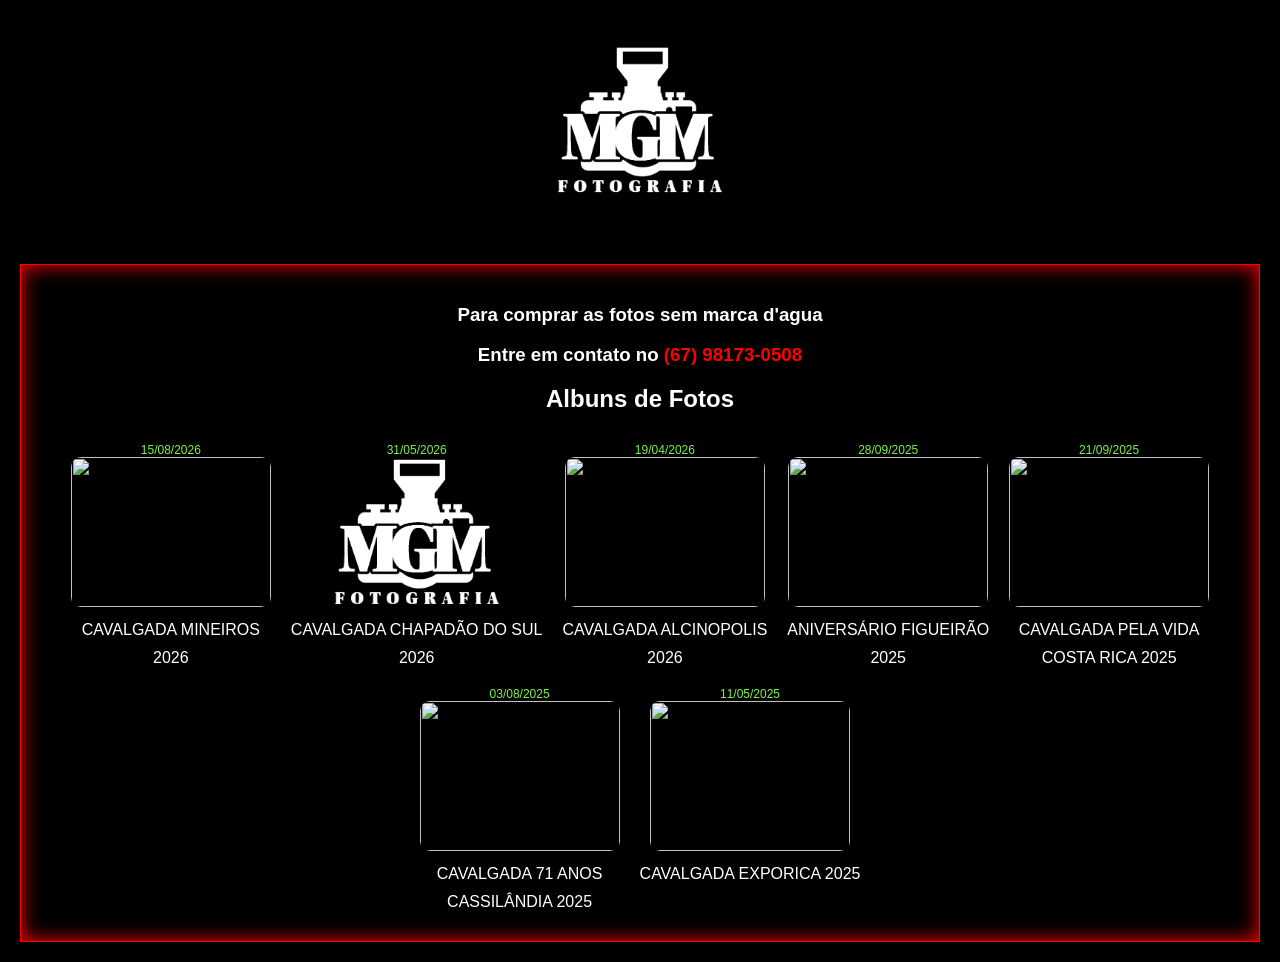
==== index.html @ 1d05a601 "Update index.html" ====
<!DOCTYPE html>
<html lang="pt-BR">
<head>
    <meta charset="UTF-8">
    <meta name="viewport" content="width=device-width, initial-scale=1.0">
    <title>MGM FOTOGRAFIA</title>
    <link rel="stylesheet" href="style.css">
</head>
<body>

	
	
    <div class="logo">
        <img src="logo.png" alt="Logo MGM FOTOGRAFIA">
		
		
    </div>

    <main>
        <section>
           <div align=center>
<h3 style="text-align: center;">Para comprar as fotos sem marca d'agua</h3>
		<h3 style="text-align: center;">Entre em contato no <a href="tel:+5567981730508" style="color: red">(67) 98173-0508</a></h3>
            <h2>Albuns de Fotos</h2>
            <ul>
                <!-- Adicione os links dos drives aqui -->

			<li>
			<small>15/08/2026</small>
			<a href="about:blank">
                        <img src="https://encrypted-tbn0.gstatic.com/images?q=tbn:ANd9GcQCjbcLrhGgcOgCct40wcF7vHJnPxukl-0k5dU1DYc5aQCUdmYhcQnv37E&s=10">
                        <span>CAVALGADA MINEIROS</span>
			<span>2026</span>
                        
                    </a>
				
			<li>
			<small>31/05/2026</small>
			<a href="https://drive.google.com/drive/folders/1u0vnWsjF8ug4Y3J7zZbnrZvNIajHhuUs?usp=drive_link">
                        <img src="https://dgabegmm.github.io/mgmfotografia/logo.png">
                        <span>CAVALGADA CHAPADÃO DO SUL</span>
			<span>2026</span>
                        
                    </a>
					
					
			</li>
				<li>
			<small>19/04/2026</small>
			<a href="https://drive.google.com/drive/folders/1DLTAQKybrGxnPbMqW7BZ0XBxplq1gwZU?usp=drive_link">
                        <img src="https://raw.githubusercontent.com/DGabeGMM/mgmfotografia/refs/heads/main/previews/6.jpg">
                        <span>CAVALGADA ALCINOPOLIS</span>
			<span>2026</span>
                        
                    </a>
					
					
			</li>
				
				
				
				
				
				<li>
			<small>28/09/2025</small>
			<a href="https://drive.google.com/drive/folders/13xh6gHnAKGg1mSlSO6Oz-Z95RPS1jDZ2?usp=sharing">
                        <img src="https://github.com/DGabeGMM/mgmfotografia/blob/main/preview5.JPG?raw=true">
                        <span>ANIVERSÁRIO FIGUEIRÃO</span>
			<span>2025</span>
                        
                    </a>
					
					
			</li>
				
			<li>
			<small>21/09/2025</small>
			<a href="https://drive.google.com/drive/folders/1QlFXbKp-e0w8OAmXrbSVpWennI5batqh?usp=sharing">
                        <img src="https://github.com/DGabeGMM/mgmfotografia/blob/main/preview4.JPG?raw=true">
                        <span>CAVALGADA PELA VIDA</span>
			<span>COSTA RICA 2025</span>
                        
                    </a>
					
					
			</li>




			<!--	BODAS DO GRAUDIUNUS
			 <li>
			<small>06/09/2025</small>
			<a href="https://drive.google.com/drive/folders/1nfNQBGlrqtuqopcts7oRO17jtAgJeK4N?usp=sharing">
                        <img src="https://github.com/DGabeGMM/mgmfotografia/blob/main/preview3.JPG?raw=true">
                        <span>BODAS DE 70 ANOS</span>
						<span>GRAUDIUNUS & IDA GAZONI</span>
			
                        
                    </a>
					
					
				</li>

-->
				
		    <li>
			<small>03/08/2025</small>
			<a href="https://drive.google.com/drive/folders/1pZcK34UfL_QPyxz94jBIZM5coixGMxIJ?usp=sharing">
                        <img src="https://github.com/DGabeGMM/mgmfotografia/blob/main/preview2.JPG?raw=true">
                        <span>CAVALGADA 71 ANOS</span>
			<span>CASSILÂNDIA 2025</span>
                        
                    </a>
					
					
				</li>

		    
                <li>
	            <small>11/05/2025</small>
                    <a href="https://drive.google.com/drive/folders/1qVOoNu745vDQoSncDy44DmpMT3TIeYfe?usp=sharing">
                    <img src="https://github.com/DGabeGMM/mgmfotografia/blob/main/preview1.JPG?raw=true">
                    <span>CAVALGADA EXPORICA 2025</span>
                    
                    </a>
					
					
					
                </li>
				
				
				
				
                <div align=center>



              


            </ul>
        </section>
    </main>
</body>
</html>
---- style.css ----
body {
    font-family: Arial, sans-serif;
    margin: 0;
    padding: 0;
    background-color: #000; /* Fundo preto */
    color: #fff; /* Cor do texto branca */
}

.logo {
    text-align: center;
    padding: 20px;
}

.logo img {
    width: 200px; /* Ajuste o tamanho da logo */
}

main {
    display: flex;
    flex-direction: column;
    align-items: center;
    padding: 20px;
}

section {
    background-color: #000;
    padding: 20px;
    border: 1px solid #ff0000;
    box-shadow: inset 0px 0px 20px 0px rgb(255 0 0);
}

h2 {
    margin-top: 0;
}

ul {
    list-style: none;
    padding: 0;
    margin: 0;
    display: flex;
    flex-wrap: wrap;
    justify-content: center;
}

li {
    margin: 10px;
}

a {
    text-decoration: none;
    color: #fff; /* Cor do link branca */
}

a img {
    width: 200px; /* Ajuste o tamanho da imagem */
    height: 150px; /* Ajuste o tamanho da imagem */
    object-fit: cover;
    border-radius: 10px;
}

a span {
    display: block;
    text-align: center;
    margin-top: 10px;
}

small {
    display: block;
    text-align: center;
    font-size: 12px;
    color: #7cf249;
}


a:hover {
    color: #ccc; /* Cor do link ao passar o mouse */
}

a:hover img {
    opacity: 0.8;
}
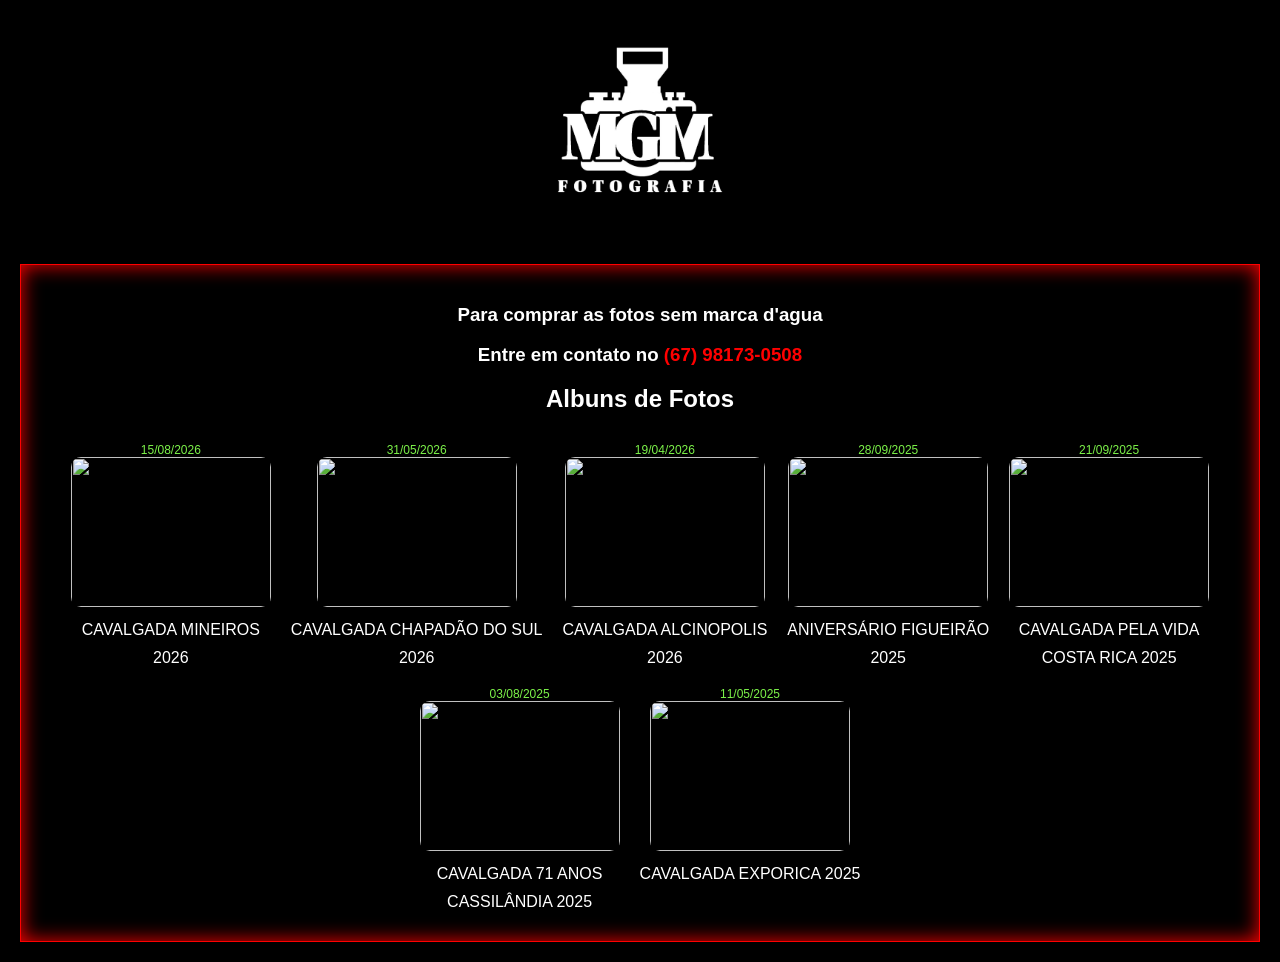
==== commit b8e350dd: "Update index.html" ====
--- a/index.html
+++ b/index.html
@@ -37,7 +37,7 @@
 			<li>
 			<small>31/05/2026</small>
 			<a href="https://drive.google.com/drive/folders/1u0vnWsjF8ug4Y3J7zZbnrZvNIajHhuUs?usp=drive_link">
-                        <img src="https://dgabegmm.github.io/mgmfotografia/logo.png">
+                        <img src="https://github.com/DGabeGMM/mgmfotografia/blob/main/previews/7.JPG?raw=true">
                         <span>CAVALGADA CHAPADÃO DO SUL</span>
 			<span>2026</span>
                         
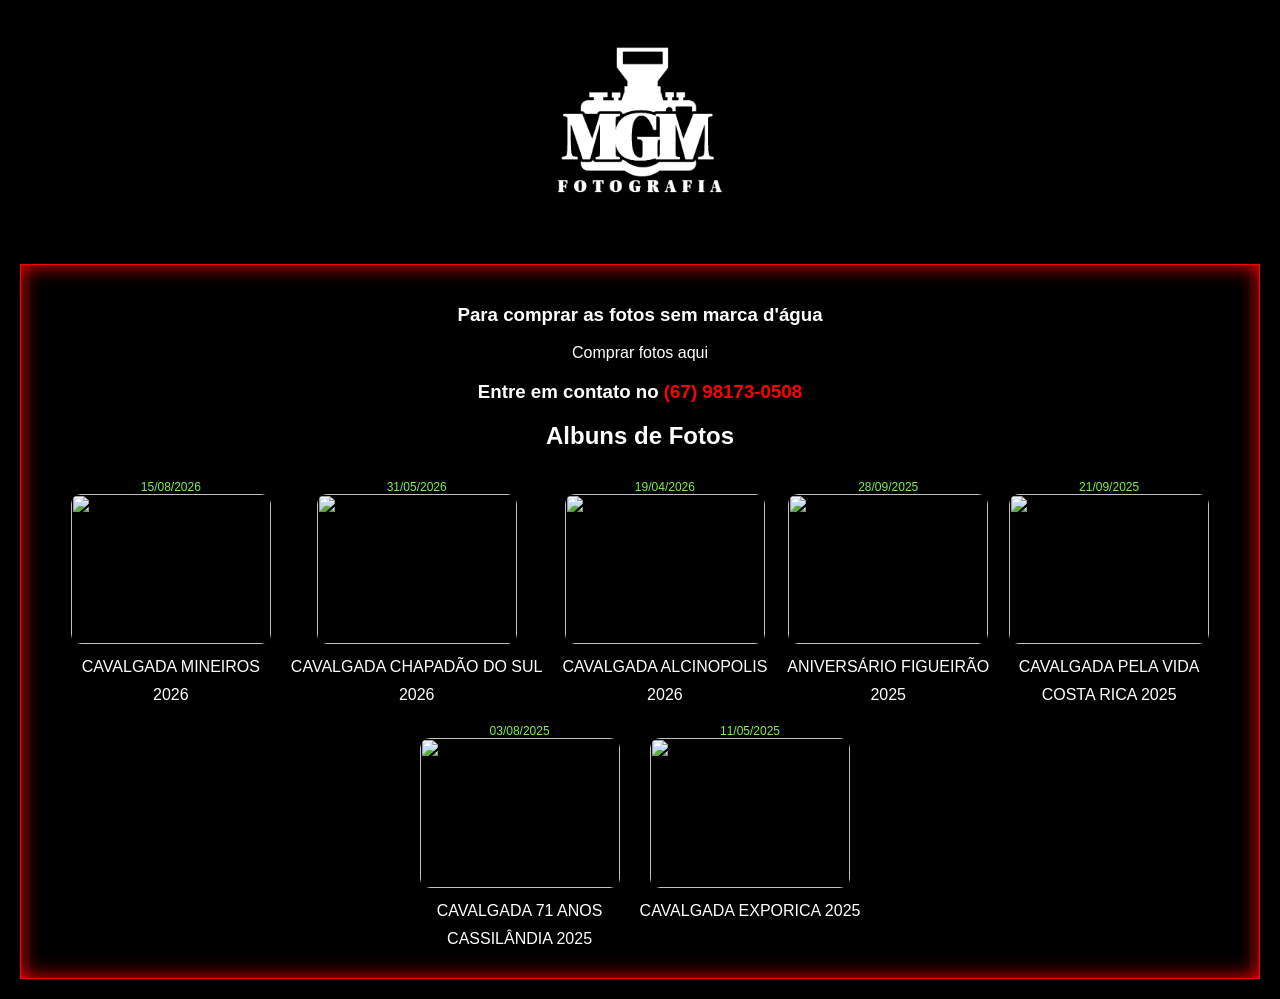
==== commit d001ec30: "BOTÃO DE COMPRAR" ====
--- a/index.html
+++ b/index.html
@@ -18,9 +18,20 @@
 
     <main>
         <section>
-           <div align=center>
-<h3 style="text-align: center;">Para comprar as fotos sem marca d'agua</h3>
-		<h3 style="text-align: center;">Entre em contato no <a href="tel:+5567981730508" style="color: red">(67) 98173-0508</a></h3>
+           
+    <h3 style="text-align: center;">Para comprar as fotos sem marca d'água</h3>
+    <div align=center>
+		
+    <!-- Botão do WhatsApp -->
+    <a href="https://wa.me/5567981730508?text=Olá,%20gostaria%20de%20comprar%20fotos!" target="_blank" class="btn-whatsapp">
+        Comprar fotos aqui
+    </a>
+	<h3 style="text-align: center;">Entre em contato no <a href="tel:+5567981730508" style="color: red">(67) 98173-0508</a></h3>
+
+<div align="center">
+
+
+
             <h2>Albuns de Fotos</h2>
             <ul>
                 <!-- Adicione os links dos drives aqui -->
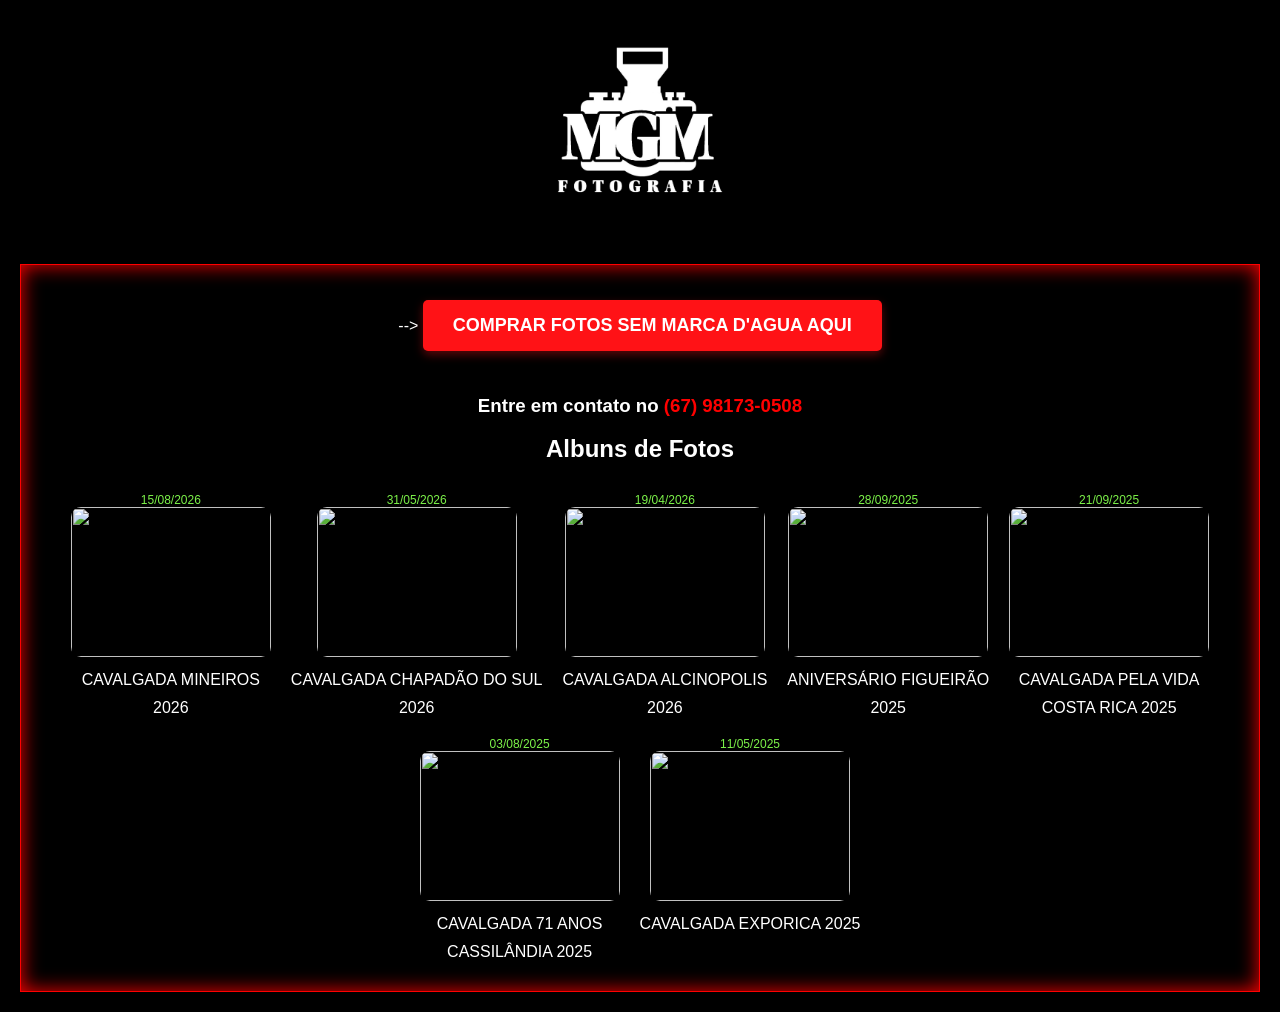
==== commit d0a34ef1: "Update index.html" ====
--- a/index.html
+++ b/index.html
@@ -14,17 +14,17 @@
         <img src="logo.png" alt="Logo MGM FOTOGRAFIA">
 		
 		
-    </div>
+   </div>
 
     <main>
         <section>
            
-    <h3 style="text-align: center;">Para comprar as fotos sem marca d'água</h3>
-    <div align=center>
+    <!-- <h3 style="text-align: center;">Para comprar as fotos sem marca d'água</h3> -->
+    <div align=center> -->
 		
     <!-- Botão do WhatsApp -->
     <a href="https://wa.me/5567981730508?text=Olá,%20gostaria%20de%20comprar%20fotos!" target="_blank" class="btn-whatsapp">
-        Comprar fotos aqui
+        Comprar fotos sem marca d'agua aqui 
     </a>
 	<h3 style="text-align: center;">Entre em contato no <a href="tel:+5567981730508" style="color: red">(67) 98173-0508</a></h3>
 
--- a/style.css
+++ b/style.css
@@ -80,5 +80,26 @@
     opacity: 0.8;
 }
 
+/* Estilo do Botão do WhatsApp */
+.btn-whatsapp {
+    display: inline-block;
+    background-color: #FF1216; /* Verde oficial do WhatsApp */
+    color: #ffffff !important;
+    font-size: 18px;
+    font-weight: bold;
+    text-transform: uppercase;
+    padding: 15px 30px;
+    border-radius: 5px;
+    margin: 15px 0 25px 0;
+    box-shadow: 0px 4px 10px rgba(225, 18, 22, 0.4);
+    transition: all 0.3s ease;
+}
+
+.btn-whatsapp:hover {
+    background-color: #A80C0F; /* Verde mais escuro ao passar o mouse */
+    transform: scale(1.05); /* Pequeno efeito de aumento */
+    opacity: 1; /* Previne a opacidade configurada no "a:hover" geral */
+}
 
 
+
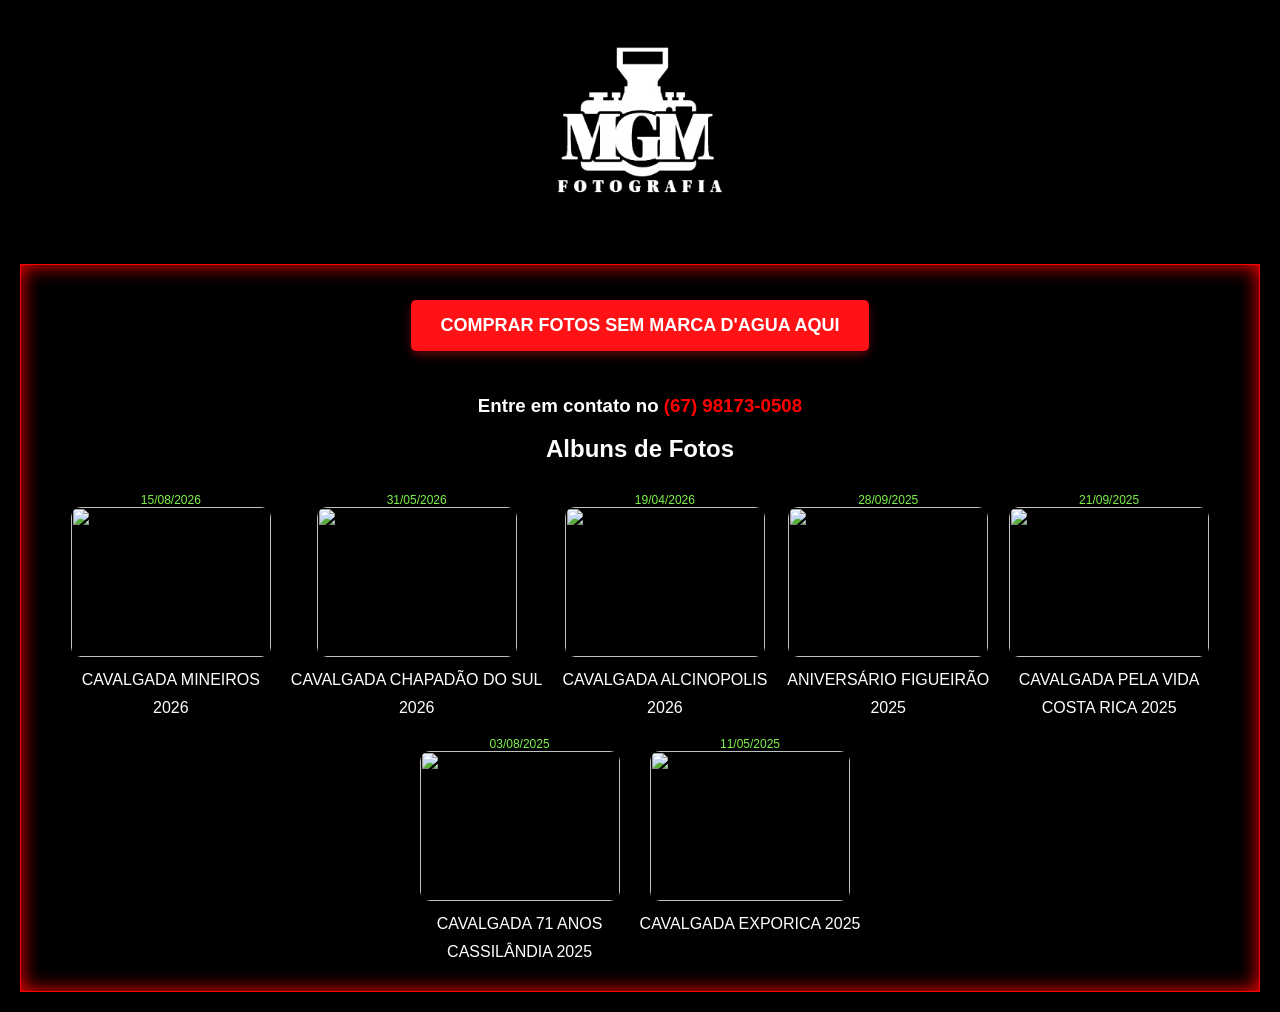
==== commit 625df6be: "Update index.html" ====
--- a/index.html
+++ b/index.html
@@ -20,7 +20,7 @@
         <section>
            
     <!-- <h3 style="text-align: center;">Para comprar as fotos sem marca d'água</h3> -->
-    <div align=center> -->
+    <div align=center>
 		
     <!-- Botão do WhatsApp -->
     <a href="https://wa.me/5567981730508?text=Olá,%20gostaria%20de%20comprar%20fotos!" target="_blank" class="btn-whatsapp">
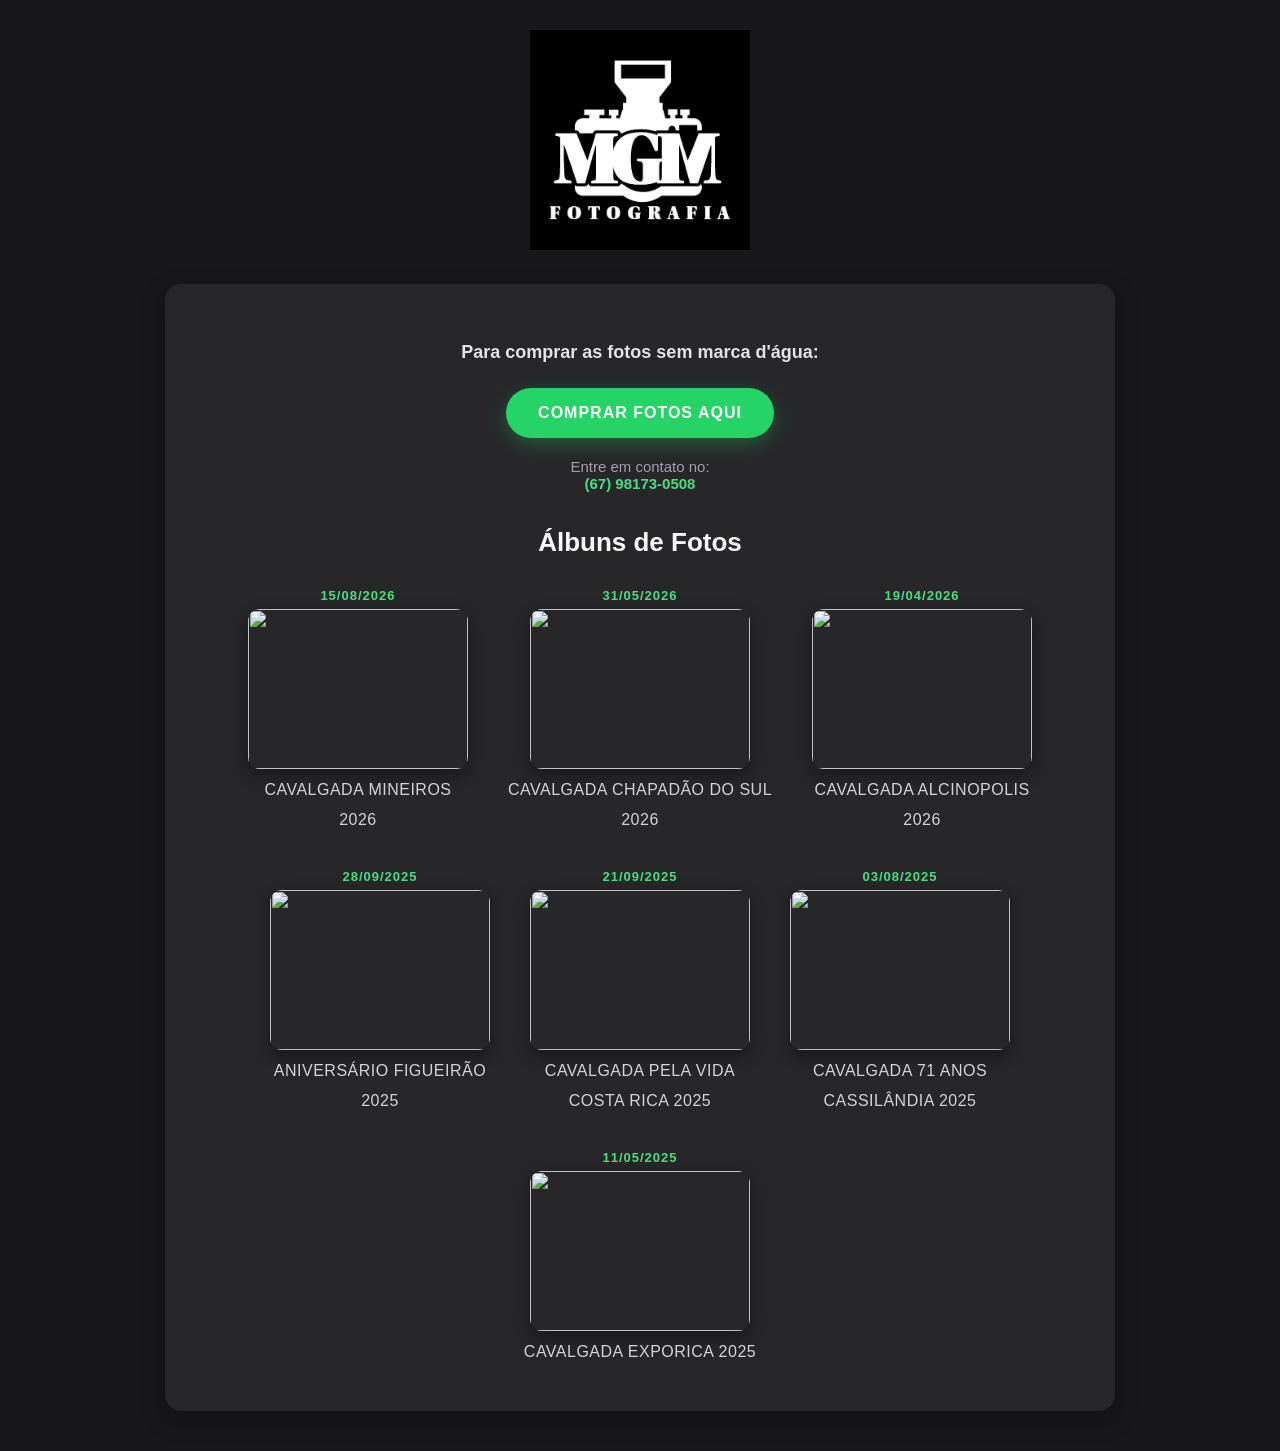
==== commit 536d8a41: "Mudança Index" ====
--- a/index.html
+++ b/index.html
@@ -8,164 +8,95 @@
 </head>
 <body>
 
-	
-	
     <div class="logo">
         <img src="logo.png" alt="Logo MGM FOTOGRAFIA">
-		
-		
-   </div>
+    </div>
 
     <main>
         <section>
            
-    <!-- <h3 style="text-align: center;">Para comprar as fotos sem marca d'água</h3> -->
-    <div align=center>
-		
-    <!-- Botão do WhatsApp -->
-    <a href="https://wa.me/5567981730508?text=Olá,%20gostaria%20de%20comprar%20fotos!" target="_blank" class="btn-whatsapp">
-        Comprar fotos sem marca d'agua aqui 
-    </a>
-	<h3 style="text-align: center;">Entre em contato no <a href="tel:+5567981730508" style="color: red">(67) 98173-0508</a></h3>
+            <!-- NOVA ÁREA DE CONTATO ORGANIZADA -->
+            <div class="contato-container">
+                <h3 class="texto-chamada">Para comprar as fotos sem marca d'água:</h3>
+                
+                <!-- Botão do WhatsApp -->
+                <a href="https://wa.me/5567981730508?text=Olá,%20gostaria%20de%20comprar%20fotos!" target="_blank" class="btn-whatsapp">
+                    Comprar fotos aqui
+                </a>
+                
+                <!-- Telefone com link clicável sem alterar a cor -->
+                <p class="telefone-texto">Entre em contato no: <strong><a href="tel:+5567981730508" style="color: inherit; text-decoration: none;">(67) 98173-0508</a></strong></p>
+            </div>
 
-<div align="center">
-
-
-
-            <h2>Albuns de Fotos</h2>
+            <!-- ÁREA DOS ÁLBUNS -->
+            <h2 class="titulo-albuns">Álbuns de Fotos</h2>
+            
             <ul>
-                <!-- Adicione os links dos drives aqui -->
-
-			<li>
-			<small>15/08/2026</small>
-			<a href="about:blank">
+                <!-- Links dos drives -->
+                <li>
+                    <small>15/08/2026</small>
+                    <a href="about:blank">
                         <img src="https://encrypted-tbn0.gstatic.com/images?q=tbn:ANd9GcQCjbcLrhGgcOgCct40wcF7vHJnPxukl-0k5dU1DYc5aQCUdmYhcQnv37E&s=10">
                         <span>CAVALGADA MINEIROS</span>
-			<span>2026</span>
-                        
+                        <span>2026</span>
                     </a>
+                </li>
 				
-			<li>
-			<small>31/05/2026</small>
-			<a href="https://drive.google.com/drive/folders/1u0vnWsjF8ug4Y3J7zZbnrZvNIajHhuUs?usp=drive_link">
+                <li>
+                    <small>31/05/2026</small>
+                    <a href="https://drive.google.com/drive/folders/1u0vnWsjF8ug4Y3J7zZbnrZvNIajHhuUs?usp=drive_link">
                         <img src="https://github.com/DGabeGMM/mgmfotografia/blob/main/previews/7.JPG?raw=true">
                         <span>CAVALGADA CHAPADÃO DO SUL</span>
-			<span>2026</span>
-                        
+                        <span>2026</span>
                     </a>
-					
-					
-			</li>
-				<li>
-			<small>19/04/2026</small>
-			<a href="https://drive.google.com/drive/folders/1DLTAQKybrGxnPbMqW7BZ0XBxplq1gwZU?usp=drive_link">
+                </li>
+                
+                <li>
+                    <small>19/04/2026</small>
+                    <a href="https://drive.google.com/drive/folders/1DLTAQKybrGxnPbMqW7BZ0XBxplq1gwZU?usp=drive_link">
                         <img src="https://raw.githubusercontent.com/DGabeGMM/mgmfotografia/refs/heads/main/previews/6.jpg">
                         <span>CAVALGADA ALCINOPOLIS</span>
-			<span>2026</span>
-                        
+                        <span>2026</span>
                     </a>
-					
-					
-			</li>
+                </li>
 				
-				
-				
-				
-				
-				<li>
-			<small>28/09/2025</small>
-			<a href="https://drive.google.com/drive/folders/13xh6gHnAKGg1mSlSO6Oz-Z95RPS1jDZ2?usp=sharing">
+                <li>
+                    <small>28/09/2025</small>
+                    <a href="https://drive.google.com/drive/folders/13xh6gHnAKGg1mSlSO6Oz-Z95RPS1jDZ2?usp=sharing">
                         <img src="https://github.com/DGabeGMM/mgmfotografia/blob/main/preview5.JPG?raw=true">
                         <span>ANIVERSÁRIO FIGUEIRÃO</span>
-			<span>2025</span>
-                        
+                        <span>2025</span>
                     </a>
-					
-					
-			</li>
+                </li>
 				
-			<li>
-			<small>21/09/2025</small>
-			<a href="https://drive.google.com/drive/folders/1QlFXbKp-e0w8OAmXrbSVpWennI5batqh?usp=sharing">
+                <li>
+                    <small>21/09/2025</small>
+                    <a href="https://drive.google.com/drive/folders/1QlFXbKp-e0w8OAmXrbSVpWennI5batqh?usp=sharing">
                         <img src="https://github.com/DGabeGMM/mgmfotografia/blob/main/preview4.JPG?raw=true">
                         <span>CAVALGADA PELA VIDA</span>
-			<span>COSTA RICA 2025</span>
-                        
+                        <span>COSTA RICA 2025</span>
                     </a>
-					
-					
-			</li>
-
-
-
-
-			<!--	BODAS DO GRAUDIUNUS
-			 <li>
-			<small>06/09/2025</small>
-			<a href="https://drive.google.com/drive/folders/1nfNQBGlrqtuqopcts7oRO17jtAgJeK4N?usp=sharing">
-                        <img src="https://github.com/DGabeGMM/mgmfotografia/blob/main/preview3.JPG?raw=true">
-                        <span>BODAS DE 70 ANOS</span>
-						<span>GRAUDIUNUS & IDA GAZONI</span>
-			
-                        
-                    </a>
-					
-					
-				</li>
-
--->
+                </li>
 				
-		    <li>
-			<small>03/08/2025</small>
-			<a href="https://drive.google.com/drive/folders/1pZcK34UfL_QPyxz94jBIZM5coixGMxIJ?usp=sharing">
+                <li>
+                    <small>03/08/2025</small>
+                    <a href="https://drive.google.com/drive/folders/1pZcK34UfL_QPyxz94jBIZM5coixGMxIJ?usp=sharing">
                         <img src="https://github.com/DGabeGMM/mgmfotografia/blob/main/preview2.JPG?raw=true">
                         <span>CAVALGADA 71 ANOS</span>
-			<span>CASSILÂNDIA 2025</span>
-                        
+                        <span>CASSILÂNDIA 2025</span>
                     </a>
-					
-					
-				</li>
-
+                </li>
 		    
                 <li>
-	            <small>11/05/2025</small>
+                    <small>11/05/2025</small>
                     <a href="https://drive.google.com/drive/folders/1qVOoNu745vDQoSncDy44DmpMT3TIeYfe?usp=sharing">
-                    <img src="https://github.com/DGabeGMM/mgmfotografia/blob/main/preview1.JPG?raw=true">
-                    <span>CAVALGADA EXPORICA 2025</span>
-                    
+                        <img src="https://github.com/DGabeGMM/mgmfotografia/blob/main/preview1.JPG?raw=true">
+                        <span>CAVALGADA EXPORICA 2025</span>
                     </a>
-					
-					
-					
                 </li>
-				
-				
-				
-				
-                <div align=center>
-
-
-
-              
-
 
             </ul>
         </section>
     </main>
 </body>
 </html>
-
-
-
-
-
-
-
-
-
-
-
-
-
-
--- a/style.css
+++ b/style.css
@@ -1,36 +1,54 @@
 body {
-    font-family: Arial, sans-serif;
+    font-family: 'Segoe UI', Tahoma, Geneva, Verdana, sans-serif;
     margin: 0;
     padding: 0;
-    background-color: #000; /* Fundo preto */
-    color: #fff; /* Cor do texto branca */
+    background-color: #18181b; /* Grafite escuro e muito suave (não é preto puro) */
+    color: #e4e4e7; /* Branco gelo, super confortável para leitura */
 }
 
 .logo {
     text-align: center;
-    padding: 20px;
+    padding: 30px 20px;
 }
 
 .logo img {
-    width: 200px; /* Ajuste o tamanho da logo */
+    width: 220px;
+    transition: transform 0.3s ease;
+}
+
+.logo img:hover {
+    transform: scale(1.02); /* Efeito sutil na logo também */
 }
 
 main {
     display: flex;
     flex-direction: column;
     align-items: center;
-    padding: 20px;
+    padding: 0 20px 40px 20px;
 }
 
 section {
-    background-color: #000;
-    padding: 20px;
-    border: 1px solid #ff0000;
-    box-shadow: inset 0px 0px 20px 0px rgb(255 0 0);
+    background-color: #27272a; /* Fundo do painel um pouco mais claro que a página */
+    padding: 40px 30px;
+    border-radius: 16px; /* Cantos bem arredondados e modernos */
+    box-shadow: 0px 8px 24px rgba(0, 0, 0, 0.3); /* Sombra difusa e elegante */
+    max-width: 950px;
+    width: 100%;
+    box-sizing: border-box;
 }
 
 h2 {
     margin-top: 0;
+    text-align: center;
+    color: #fafafa;
+    font-size: 28px;
+    margin-bottom: 25px;
+    border-bottom: 2px solid #3f3f46; /* Uma linha divisória super discreta abaixo do título */
+    padding-bottom: 15px;
+}
+
+h3 {
+    color: #e4e4e7;
 }
 
 ul {
@@ -40,6 +58,7 @@
     display: flex;
     flex-wrap: wrap;
     justify-content: center;
+    gap: 20px; /* Mais espaço para as fotos "respirarem" */
 }
 
 li {
@@ -48,58 +67,104 @@
 
 a {
     text-decoration: none;
-    color: #fff; /* Cor do link branca */
+    color: #d4d4d8; 
+    display: flex;
+    flex-direction: column;
+    align-items: center;
+    transition: color 0.3s ease;
 }
 
 a img {
-    width: 200px; /* Ajuste o tamanho da imagem */
-    height: 150px; /* Ajuste o tamanho da imagem */
+    width: 220px; 
+    height: 160px; 
     object-fit: cover;
-    border-radius: 10px;
+    border-radius: 12px; /* Deixa as fotos mais arredondadas e amigáveis */
+    box-shadow: 0 6px 16px rgba(0,0,0,0.4);
+    transition: transform 0.3s ease, box-shadow 0.3s ease; 
 }
 
 a span {
     display: block;
     text-align: center;
-    margin-top: 10px;
+    margin-top: 12px;
+    font-weight: 500;
+    letter-spacing: 0.5px;
 }
 
 small {
     display: block;
     text-align: center;
-    font-size: 12px;
-    color: #7cf249;
+    font-size: 13px;
+    color: #4ade80; /* Um verde mais pastel e moderno para as datas */
+    margin-bottom: 6px;
+    font-weight: 600;
+    letter-spacing: 1px;
 }
 
-
 a:hover {
-    color: #ccc; /* Cor do link ao passar o mouse */
+    color: #25D366; /* Texto das fotos acompanha o verde do WhatsApp ao passar o mouse */
 }
 
 a:hover img {
-    opacity: 0.8;
+    transform: translateY(-6px) scale(1.02); /* A foto dá um salto suave */
+    box-shadow: 0 12px 28px rgba(0,0,0,0.6); 
+    opacity: 1; 
 }
 
-/* Estilo do Botão do WhatsApp */
+/* Estilo do Botão do WhatsApp - Formato Moderno */
 .btn-whatsapp {
     display: inline-block;
-    background-color: #FF1216; /* Verde oficial do WhatsApp */
+    background-color: #25D366; /* Verde Oficial do WhatsApp */
     color: #ffffff !important;
-    font-size: 18px;
+    font-size: 16px;
     font-weight: bold;
     text-transform: uppercase;
-    padding: 15px 30px;
-    border-radius: 5px;
-    margin: 15px 0 25px 0;
-    box-shadow: 0px 4px 10px rgba(225, 18, 22, 0.4);
+    letter-spacing: 1px;
+    padding: 16px 32px;
+    border-radius: 50px; /* Formato de pílula arredondada (altamente clicável) */
+    margin: 20px 0 35px 0;
+    box-shadow: 0px 6px 20px rgba(37, 211, 102, 0.3); /* Sombra verde suave no fundo */
     transition: all 0.3s ease;
 }
 
 .btn-whatsapp:hover {
-    background-color: #A80C0F; /* Verde mais escuro ao passar o mouse */
-    transform: scale(1.05); /* Pequeno efeito de aumento */
-    opacity: 1; /* Previne a opacidade configurada no "a:hover" geral */
+    background-color: #128C7E; /* Verde mais escuro do WhatsApp ao passar o mouse */
+    transform: translateY(-3px) scale(1.05); /* Botão levanta e cresce levemente */
+    box-shadow: 0px 8px 25px rgba(37, 211, 102, 0.5); /* Sombra brilha mais */
 }
 
 
+/* Organização da Área de Contato */
+.contato-container {
+    display: flex;
+    flex-direction: column;
+    align-items: center;
+    margin-bottom: 20px; /* Reduzimos o espaço de 50px para 20px para aproximar do título */
+}
+.texto-chamada {
+    color: #e4e4e7;
+    font-size: 18px;
+    margin-bottom: 5px;
+}
 
+.telefone-texto {
+    color: #a1a1aa; /* Cinza claro, não rouba a atenção do botão */
+    font-size: 15px;
+    margin-top: -15px; /* Puxa o texto um pouco para perto do botão */
+}
+
+.telefone-texto strong {
+    color: #4ade80; /* Deixa o número num tom de verde que combina com o tema */
+    font-weight: 600;
+}
+
+/* Ajuste do Título dos Álbuns */
+.titulo-albuns {
+    margin-top: 0;
+    text-align: center;
+    color: #fafafa;
+    font-size: 26px;
+    margin-bottom: 20px; /* Reduzimos o espaço entre o título e os álbuns */
+    padding-bottom: 0; /* Removemos o preenchimento que afastava os elementos */
+    border-bottom: none; /* Remove a linha branca/cinza debaixo do texto */
+}
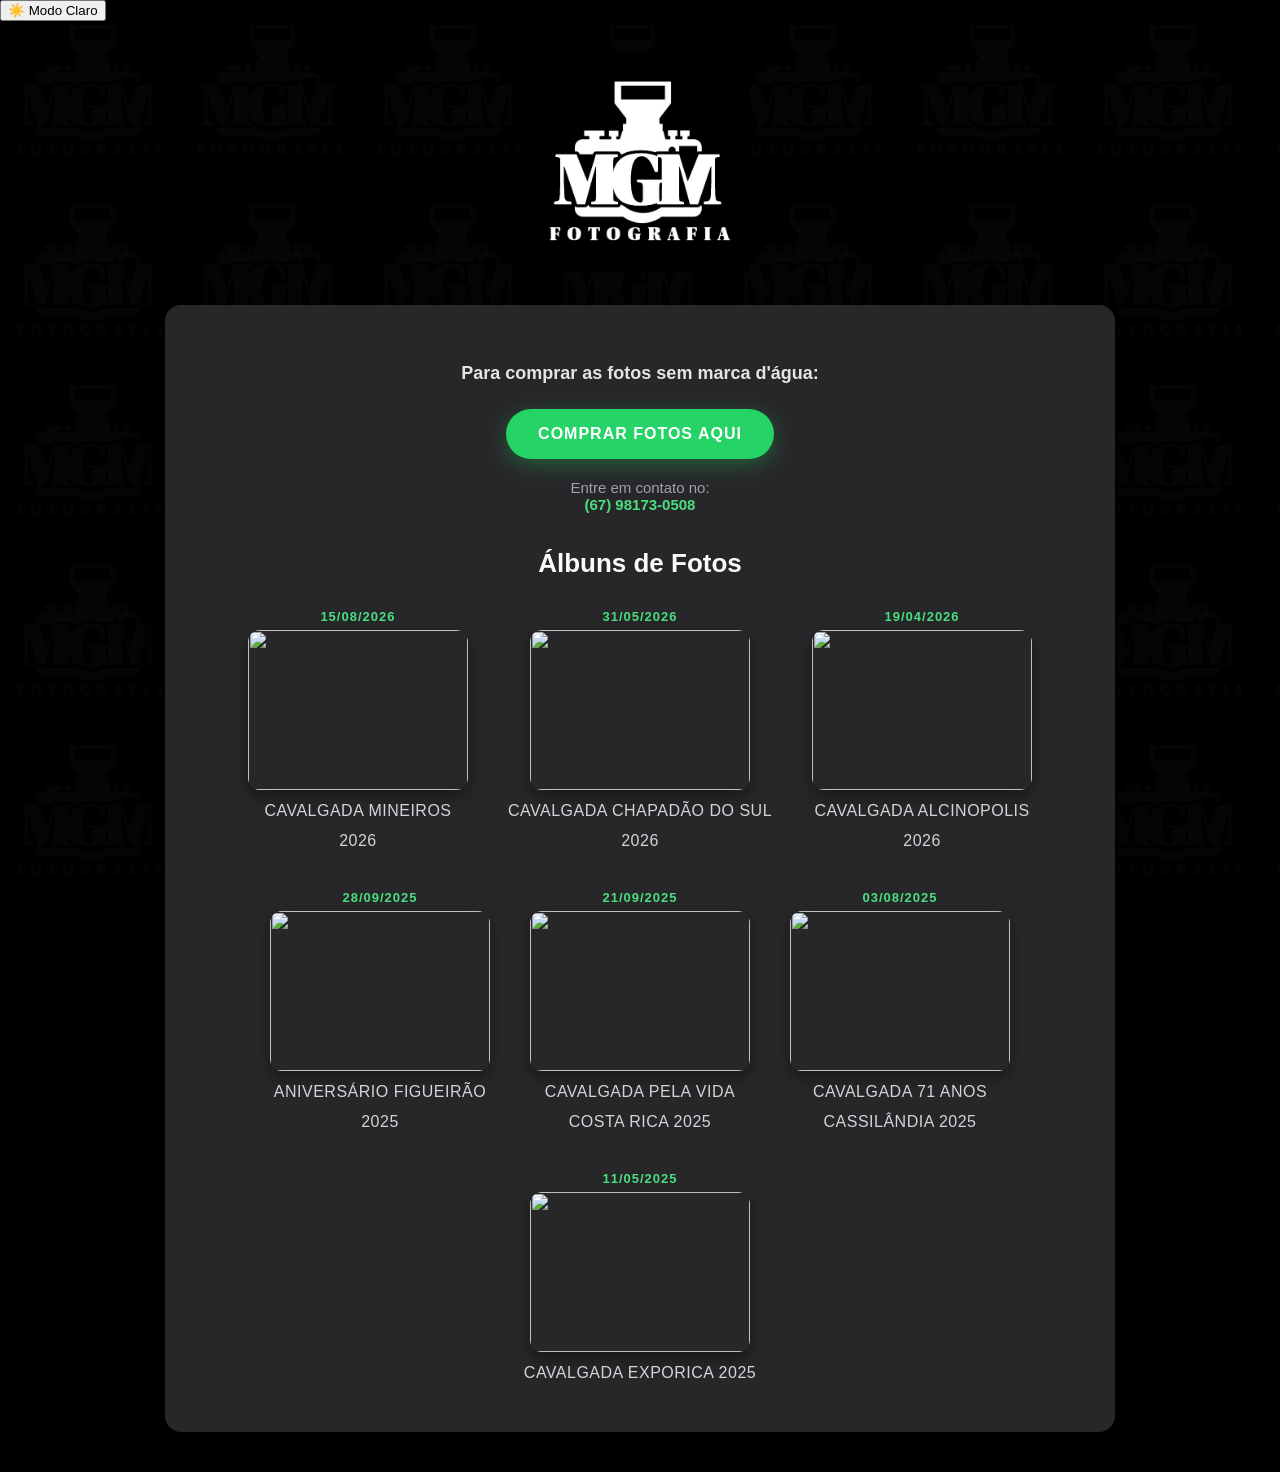
==== commit 94985c61: "Update index.html" ====
--- a/index.html
+++ b/index.html
@@ -7,6 +7,8 @@
     <link rel="stylesheet" href="style.css">
 </head>
 <body>
+
+    <button id="btn-tema" class="btn-tema">☀️ Modo Claro</button>
 
     <div class="logo">
         <img src="logo.png" alt="Logo MGM FOTOGRAFIA">
@@ -96,7 +98,22 @@
                 </li>
 
             </ul>
-        </section>
+       </section>
     </main>
+
+<script>
+        const btnTema = document.getElementById('btn-tema');
+        const body = document.body;
+
+        btnTema.addEventListener('click', () => {
+            body.classList.toggle('light-mode');
+            
+            if (body.classList.contains('light-mode')) {
+                btnTema.textContent = '🌙 Modo Escuro';
+            } else {
+                btnTema.textContent = '☀️ Modo Claro';
+            }
+        });
+    </script>
 </body>
 </html>
--- a/style.css
+++ b/style.css
@@ -2,8 +2,16 @@
     font-family: 'Segoe UI', Tahoma, Geneva, Verdana, sans-serif;
     margin: 0;
     padding: 0;
-    background-color: #18181b; /* Grafite escuro e muito suave (não é preto puro) */
-    color: #e4e4e7; /* Branco gelo, super confortável para leitura */
+    color: #e4e4e7;
+    
+    /* Configuração do fundo em grade com a logo */
+    background-color: #000000; 
+    background-image: 
+        linear-gradient(rgba(0, 0, 0, 0.98), rgba(0, 0, 0, 0.98)), /* Filtro escuro (96% de opacidade) */
+        url('logo.png'); /* Puxa a sua logo */
+    background-repeat: repeat; /* Faz a logo se repetir em grade */
+    background-size: 180px; /* Tamanho da logo no fundo (pode aumentar ou diminuir) */
+    background-attachment: fixed; /* Deixa o fundo parado enquanto a página rola (efeito premium) */
 }
 
 .logo {
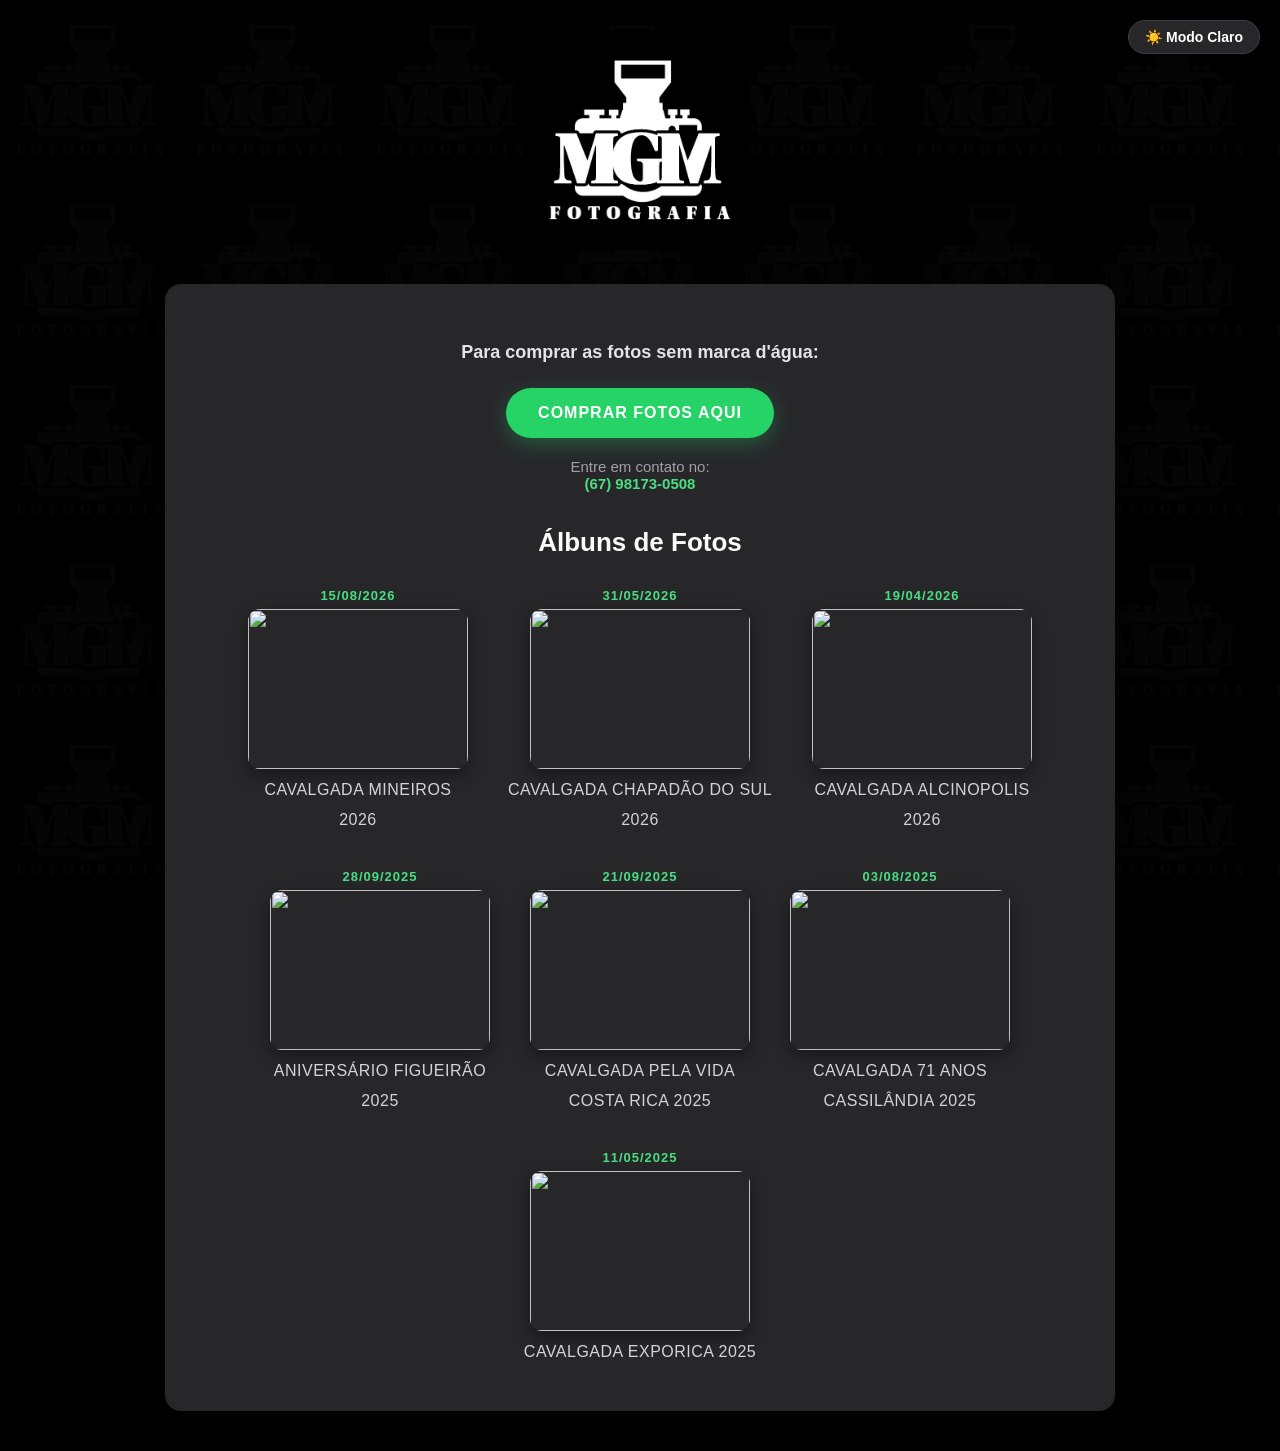
==== commit 1594e3c4: "Update index.html" ====
--- a/index.html
+++ b/index.html
@@ -35,10 +35,17 @@
             
             <ul>
                 <!-- Links dos drives -->
+
+
+
+
+
+
+				
                 <li>
                     <small>15/08/2026</small>
-                    <a href="about:blank">
-                        <img src="https://encrypted-tbn0.gstatic.com/images?q=tbn:ANd9GcQCjbcLrhGgcOgCct40wcF7vHJnPxukl-0k5dU1DYc5aQCUdmYhcQnv37E&s=10">
+                    <a href="https://drive.google.com/drive/folders/1qvs9pqOQjdeUUgVoLSyUIgVVnn4ahosu?usp=sharing">
+                        <img src="https://github.com/DGabeGMM/mgmfotografia/blob/main/previews/8.JPG?raw=true">
                         <span>CAVALGADA MINEIROS</span>
                         <span>2026</span>
                     </a>
--- a/style.css
+++ b/style.css
@@ -176,3 +176,76 @@
     padding-bottom: 0; /* Removemos o preenchimento que afastava os elementos */
     border-bottom: none; /* Remove a linha branca/cinza debaixo do texto */
 }
+
+
+/* =========================================
+   BOTÃO DE ALTERNAR TEMA (SOL/LUA)
+   ========================================= */
+.btn-tema {
+    position: absolute;
+    top: 20px;
+    right: 20px;
+    background-color: #27272a;
+    color: #fff;
+    border: 1px solid #3f3f46;
+    padding: 8px 16px;
+    border-radius: 20px;
+    cursor: pointer;
+    font-size: 14px;
+    font-weight: 600;
+    box-shadow: 0 4px 10px rgba(0,0,0,0.3);
+    transition: all 0.3s ease;
+    z-index: 1000;
+}
+
+.btn-tema:hover {
+    transform: scale(1.05);
+}
+
+/* =========================================
+   REGRAS DO MODO CLARO (LIGHT MODE)
+   ========================================= */
+body.light-mode {
+    background-color: #f4f4f5; /* Fundo cinza bem clarinho */
+    color: #18181b; /* Texto principal escuro */
+    background-image: 
+        linear-gradient(rgba(244, 244, 245, 0.94), rgba(244, 244, 245, 0.94)),
+        url('logo.png'); /* A logo no fundo ficará bem sutil, dando um visual limpo */
+}
+
+/* Inverte a cor da logo principal (O CSS transforma o branco em preto/grafite escuro) */
+body.light-mode .logo img {
+    filter: invert(1); /* Transforma o fundo preto em branco e a logo em preta */
+    mix-blend-mode: multiply; /* Faz todo o fundo branco da imagem desaparecer! */
+}
+/* Ajusta o fundo e a sombra do painel central */
+body.light-mode section {
+    background-color: #ffffff;
+    box-shadow: 0px 8px 24px rgba(0, 0, 0, 0.08); /* Sombra bem leve e clara */
+}
+
+/* Ajusta a cor dos títulos, textos e links para escuro */
+body.light-mode h2, 
+body.light-mode h3, 
+body.light-mode .texto-chamada,
+body.light-mode a {
+    color: #27272a;
+}
+
+/* Ajusta a cor do texto do telefone para cinza */
+body.light-mode .telefone-texto {
+    color: #71717a;
+}
+
+/* O texto passa a ficar verde ao passar o mouse, igual no modo escuro */
+body.light-mode a:hover {
+    color: #25D366;
+}
+
+/* Inverte as cores do botão de tema quando o modo claro está ativo */
+body.light-mode .btn-tema {
+    background-color: #ffffff;
+    color: #18181b;
+    border: 1px solid #d4d4d8;
+    box-shadow: 0 4px 10px rgba(0,0,0,0.05);
+}
